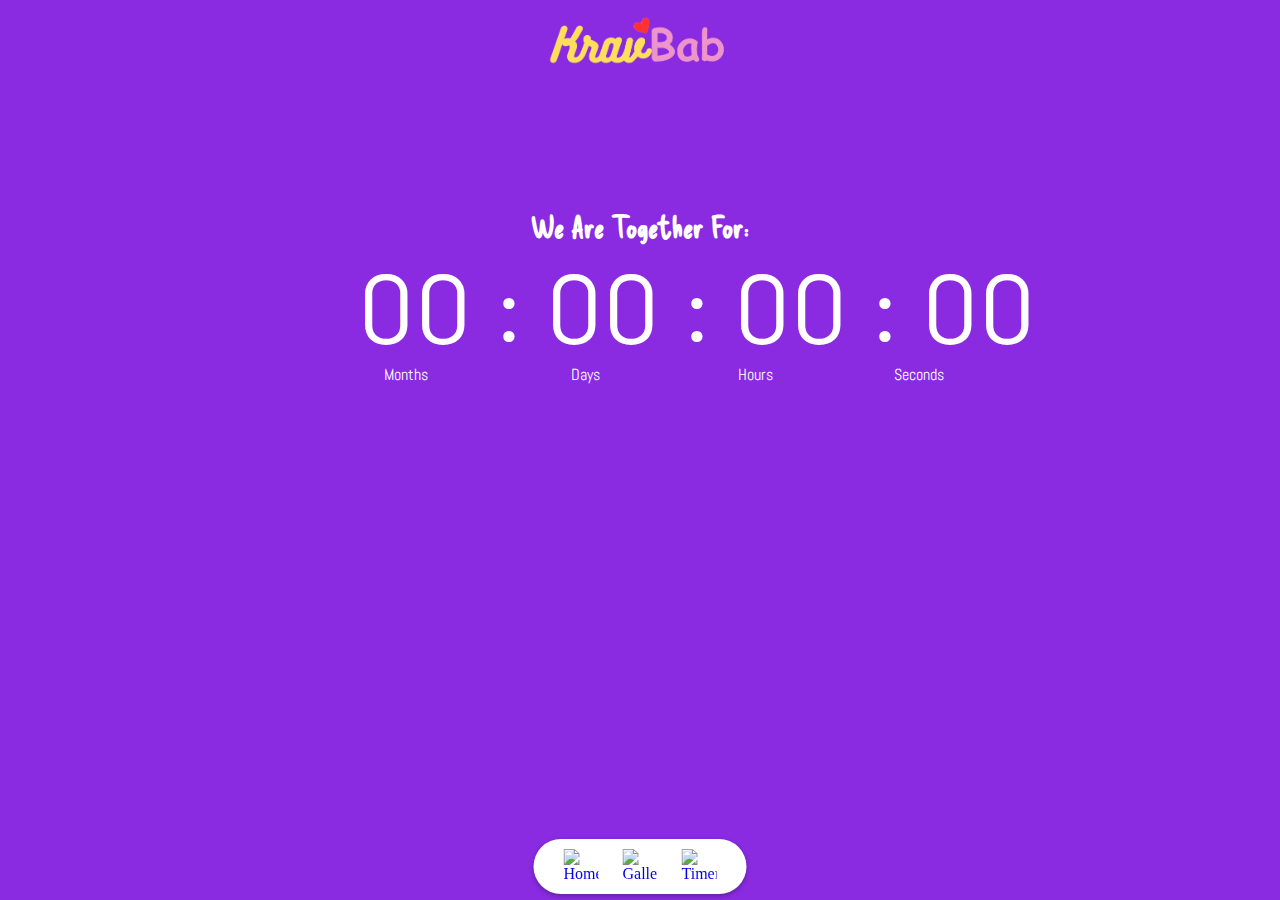
==== timmer.html @ dcb7af41 "yayyaa" ====
<!DOCTYPE html>
<html lang="en">

<head>
  <meta charset="UTF-8">
  <meta http-equiv="X-UA-Compatible" content="IE=edge">
  <meta name="viewport" content="width=device-width, initial-scale=1.0">
  <title>KravBab</title>
  <link rel="stylesheet" href="timer.css">
</head>

<body bgcolor="blueviolet">
  <header>
    <img src="Krav.png">
  </header>
  <main>
    <h1 class="tag">We Are Together For:</h1>
    <div class="timer">
      <span id="months">00</span> :
      <span id="days">00</span> :
      <span id="hours">00</span> :
      <span id="seconds">00</span>
    </div>
    <div class="down_name">
      <span class="m">Months</span>
      <span class="d">Days</span>
      <span class="h">Hours</span>
      <span class="s">Seconds</span>
    </div>
  </main>
  <div class="floating-menu">
    <a href="index.html" class="menu-item">
      <img src="gallery/home.png" alt="Home" id="home" class="menu-icon">
    </a>
    <a href="gallery.html" class="menu-item">
      <img src="gallery/gallery.png" alt="Gallery" id="gallery" class="menu-icon">
    </a>
    <a href="timmer.html" class="menu-item">
      <img src="gallery/timmer.png" alt="Timer" id="timmer" class="menu-icon">
    </a>
  </div>
</body>

</html>
<script src="script.js"></script>
---- timer.css ----
@import url('https://fonts.googleapis.com/css2?family=Barlow:wght@700&display=swap');
@import url('https://fonts.googleapis.com/css2?family=Delicious+Handrawn&display=swap');
@import url('https://fonts.googleapis.com/css2?family=Abel&display=swap');


*{
    padding: 0;
    margin: 0;
}

header {
    margin-top: 10px;
	display: flex;
	justify-content: center;
	align-items: center;
	height: 70px; /* Adjust this value as needed */
}

header img {
	max-width: 100%;
	max-height: 100%;
}
main{
    margin-top: 10%;
}
.timer {
    user-select: none;
    margin-left: 28%;
    font-family: barlow;
	font-size: 100px;
    color: white;
}
.tag{
    display: flex;
    align-items: center;
    justify-content: center;
    font-family: Delicious Handrawn;
	font-size: 30px;
    color: white;
}

span {
	color: #fff;
}
.down_name{
    margin-left: 30%;
    font-family: Abel;
}

.d{
    margin-left: 15.5%;
}

.h{
    margin-left: 15%;
}

.s{
    margin-left: 13%;
}


.floating-menu {
    position: fixed;
    bottom: 6px;
    left: 50%;
    transform: translateX(-50%);
    z-index: 9999;
    background-color: #fff;
    padding: 10px 20px;
    border-radius: 30px;
    box-shadow: 0 2px 5px rgba(0, 0, 0, 0.3);
}

.menu-item {
    display: inline-flex;
    flex-direction: column;
    align-items: center;
    text-decoration: none;
    margin: 0 10px;
}

.menu-icon {
    width: 35px;
    user-select: none;
    height: 35px;
    -webkit-user-drag: none; /* For Safari */
    -khtml-user-drag: none; /* For Konqueror HTML */
    -moz-user-select: none; /* For Firefox */
    -moz-user-drag: none; /* For Firefox */
    -ms-user-select: none; /* For Internet Explorer/Edge */
    -ms-user-drag: none; /* For Internet Explorer/Edge */
}

.menu-icon:hover{
    width: 40px;
    height: 40px;
}
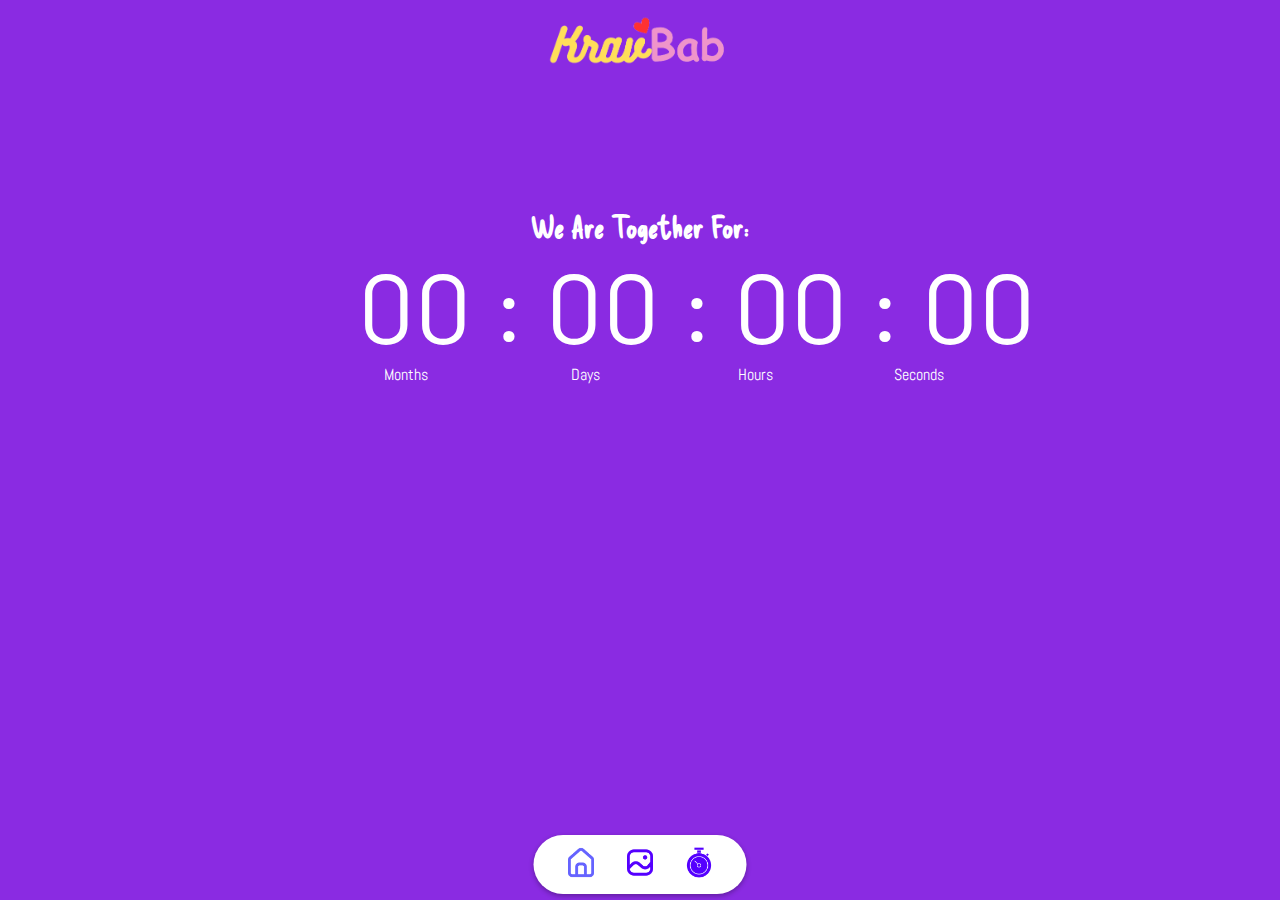
==== commit caf1dd90: "Update timmer.html" ====
--- a/timmer.html
+++ b/timmer.html
@@ -42,4 +42,4 @@
 </body>
 
 </html>
-<script src="script.js"></script>+<script src="scriptt.js"></script>
